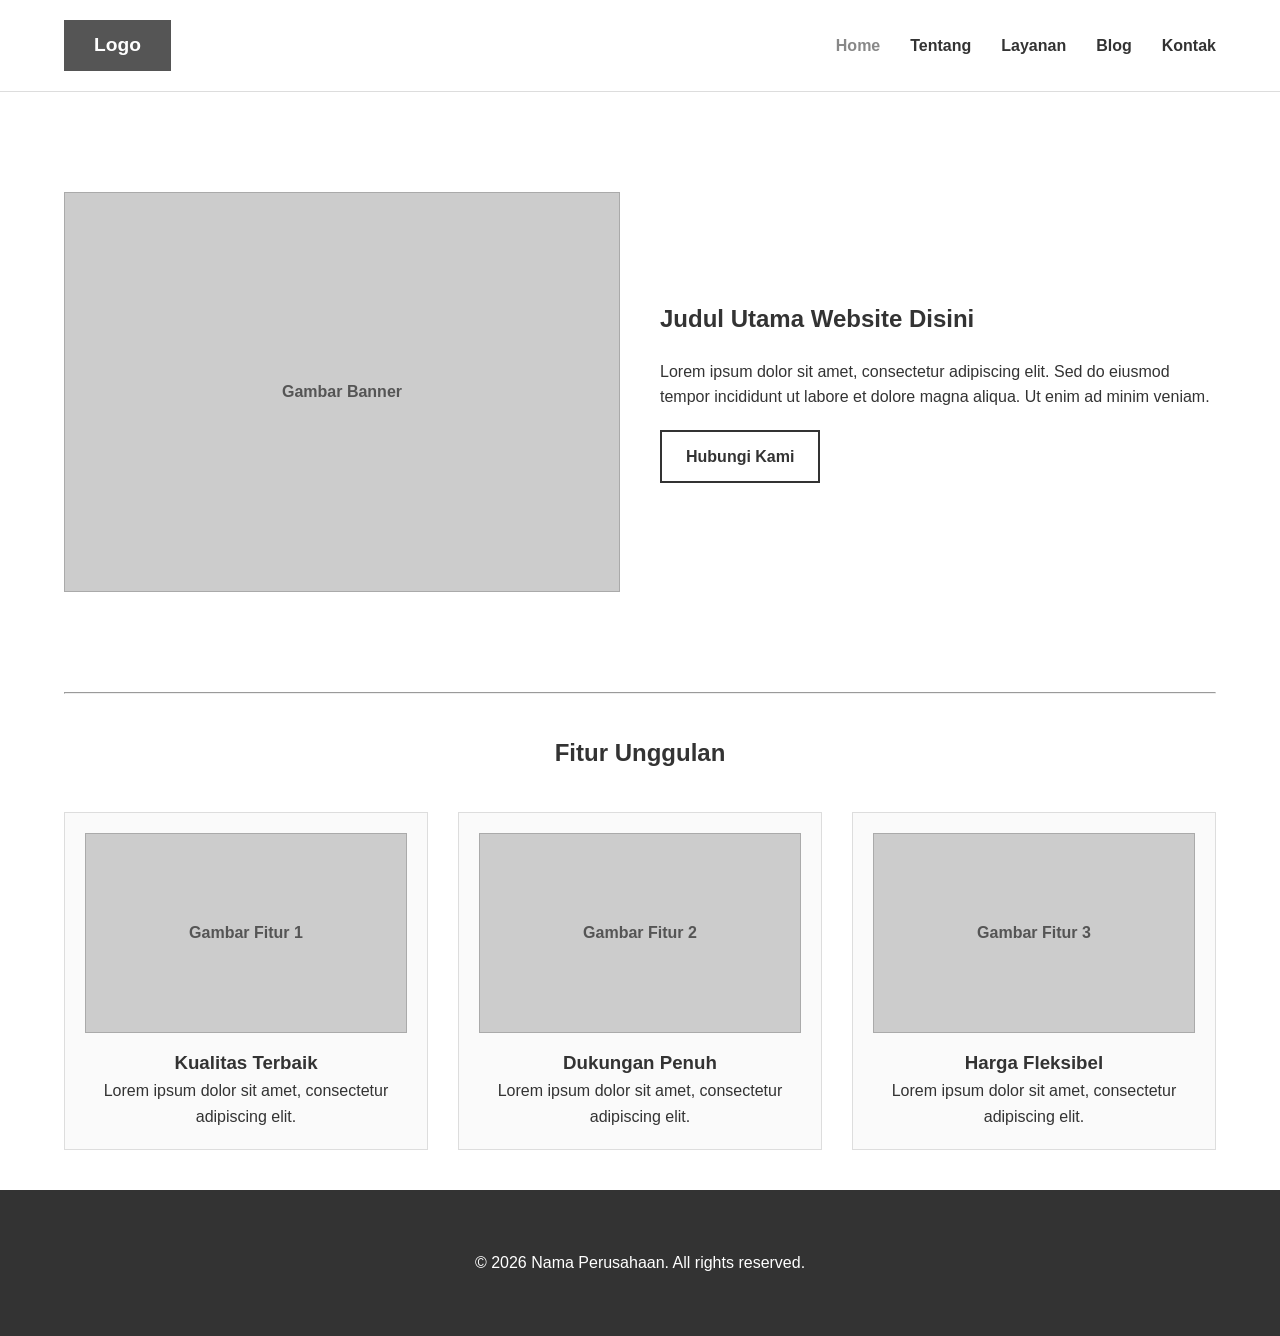
==== index.html @ 0d99ee57 "first" ====
<!DOCTYPE html>
<html lang="id">
<head>
    <meta charset="UTF-8">
    <meta name="viewport" content="width=device-width, initial-scale=1.0">
    <title>Company Profile - Home</title>
    <link rel="stylesheet" href="style.css">
</head>
<body>

    <header>
        <div class="container navbar">
            <div class="logo">Logo</div>
            <nav>
                <ul>
                    <li><a href="index.html" class="active">Home</a></li>
                    <li><a href="tentang.html">Tentang</a></li>
                    <li><a href="layanan.html">Layanan</a></li>
                    <li><a href="blog.html">Blog</a></li>
                    <li><a href="kontak.html">Kontak</a></li>
                </ul>
            </nav>
        </div>
    </header>

    <main class="container">
        <section class="hero grid-2 mb-4">
            <div class="img-placeholder">Gambar Banner</div>
            <div class="hero-text">
                <h1 class="mb-2">Judul Utama Website Disini</h1>
                <p class="mb-2">Lorem ipsum dolor sit amet, consectetur adipiscing elit. Sed do eiusmod tempor incididunt ut labore et dolore magna aliqua. Ut enim ad minim veniam.</p>
                <a href="kontak.html" class="btn">Hubungi Kami</a>
            </div>
        </section>

        <hr>

        <section class="mt-4">
            <h2 class="text-center mb-4">Fitur Unggulan</h2>
            <div class="grid-3">
                <div class="card text-center">
                    <div class="img-placeholder">Gambar Fitur 1</div>
                    <h3>Kualitas Terbaik</h3>
                    <p>Lorem ipsum dolor sit amet, consectetur adipiscing elit.</p>
                </div>
                <div class="card text-center">
                    <div class="img-placeholder">Gambar Fitur 2</div>
                    <h3>Dukungan Penuh</h3>
                    <p>Lorem ipsum dolor sit amet, consectetur adipiscing elit.</p>
                </div>
                <div class="card text-center">
                    <div class="img-placeholder">Gambar Fitur 3</div>
                    <h3>Harga Fleksibel</h3>
                    <p>Lorem ipsum dolor sit amet, consectetur adipiscing elit.</p>
                </div>
            </div>
        </section>
    </main>

    <footer>
        <div class="container">
            <p>&copy; 2026 Nama Perusahaan. All rights reserved.</p>
        </div>
    </footer>

</body>
</html>
---- style.css ----
/* style.css */
* {
    margin: 0;
    padding: 0;
    box-sizing: border-box;
    font-family: 'Segoe UI', Tahoma, Geneva, Verdana, sans-serif;
}

body {
    color: #333;
    line-height: 1.6;
    display: flex;
    flex-direction: column;
    min-height: 100vh;
}

/* --- Utility Classes --- */
.container {
    width: 90%;
    max-width: 1200px;
    margin: 0 auto;
    padding: 40px 0;
}

.text-center { text-align: center; }
.mb-2 { margin-bottom: 20px; }
.mb-4 { margin-bottom: 40px; }
.mt-4 { margin-top: 40px; }

.btn {
    display: inline-block;
    padding: 12px 24px;
    background-color: transparent;
    border: 2px solid #333;
    color: #333;
    text-decoration: none;
    font-weight: bold;
    cursor: pointer;
    transition: all 0.3s ease;
}

.btn:hover {
    background-color: #333;
    color: #fff;
}

.img-placeholder {
    background-color: #ccc;
    display: flex;
    justify-content: center;
    align-items: center;
    color: #555;
    font-weight: bold;
    border: 1px solid #aaa;
    width: 100%;
}

/* --- Layout Grids --- */
.grid-2 {
    display: grid;
    grid-template-columns: repeat(auto-fit, minmax(300px, 1fr));
    gap: 40px;
    align-items: center;
}

.grid-3 {
    display: grid;
    grid-template-columns: repeat(auto-fit, minmax(250px, 1fr));
    gap: 30px;
}

/* --- Navbar --- */
header {
    border-bottom: 1px solid #ddd;
    background-color: #fff;
    position: sticky;
    top: 0;
    z-index: 100;
}

.navbar {
    display: flex;
    justify-content: space-between;
    align-items: center;
    padding: 20px 0;
}

.logo {
    background-color: #555;
    color: white;
    padding: 10px 30px;
    font-size: 1.2rem;
    font-weight: bold;
}

nav ul {
    list-style: none;
    display: flex;
    gap: 30px;
}

nav a {
    text-decoration: none;
    color: #333;
    font-weight: 600;
    transition: color 0.3s;
}

nav a:hover, nav a.active {
    color: #888;
}

/* --- Sections --- */
.hero {
    padding: 60px 0;
}

.hero .img-placeholder {
    height: 400px;
}

.card {
    border: 1px solid #ddd;
    padding: 20px;
    background: #fafafa;
}

.card .img-placeholder {
    height: 200px;
    margin-bottom: 15px;
}

/* --- Form --- */
.form-group {
    margin-bottom: 20px;
}

.form-group label {
    display: block;
    margin-bottom: 5px;
    font-weight: bold;
}

.form-group input, .form-group textarea {
    width: 100%;
    padding: 10px;
    border: 1px solid #ccc;
}

/* --- Footer --- */
footer {
    background-color: #333;
    color: #fff;
    text-align: center;
    padding: 20px 0;
    margin-top: auto;
}
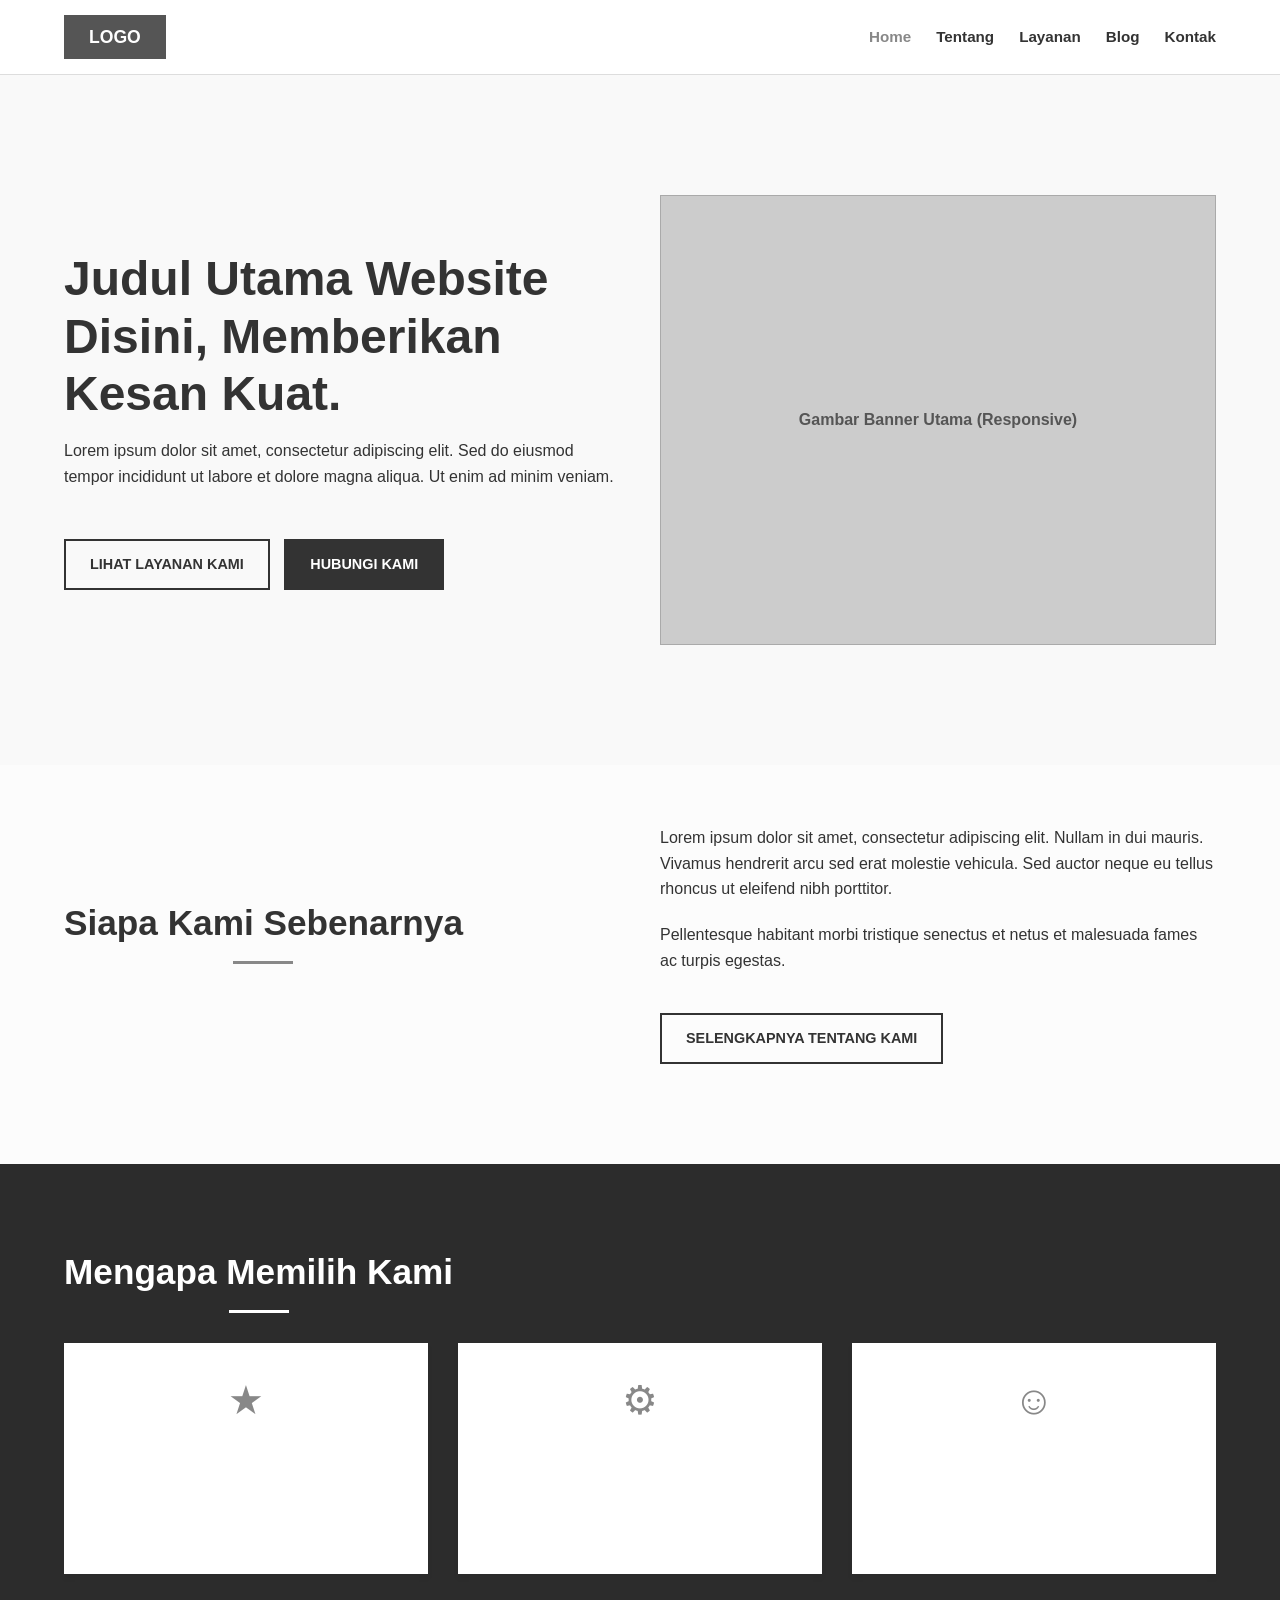
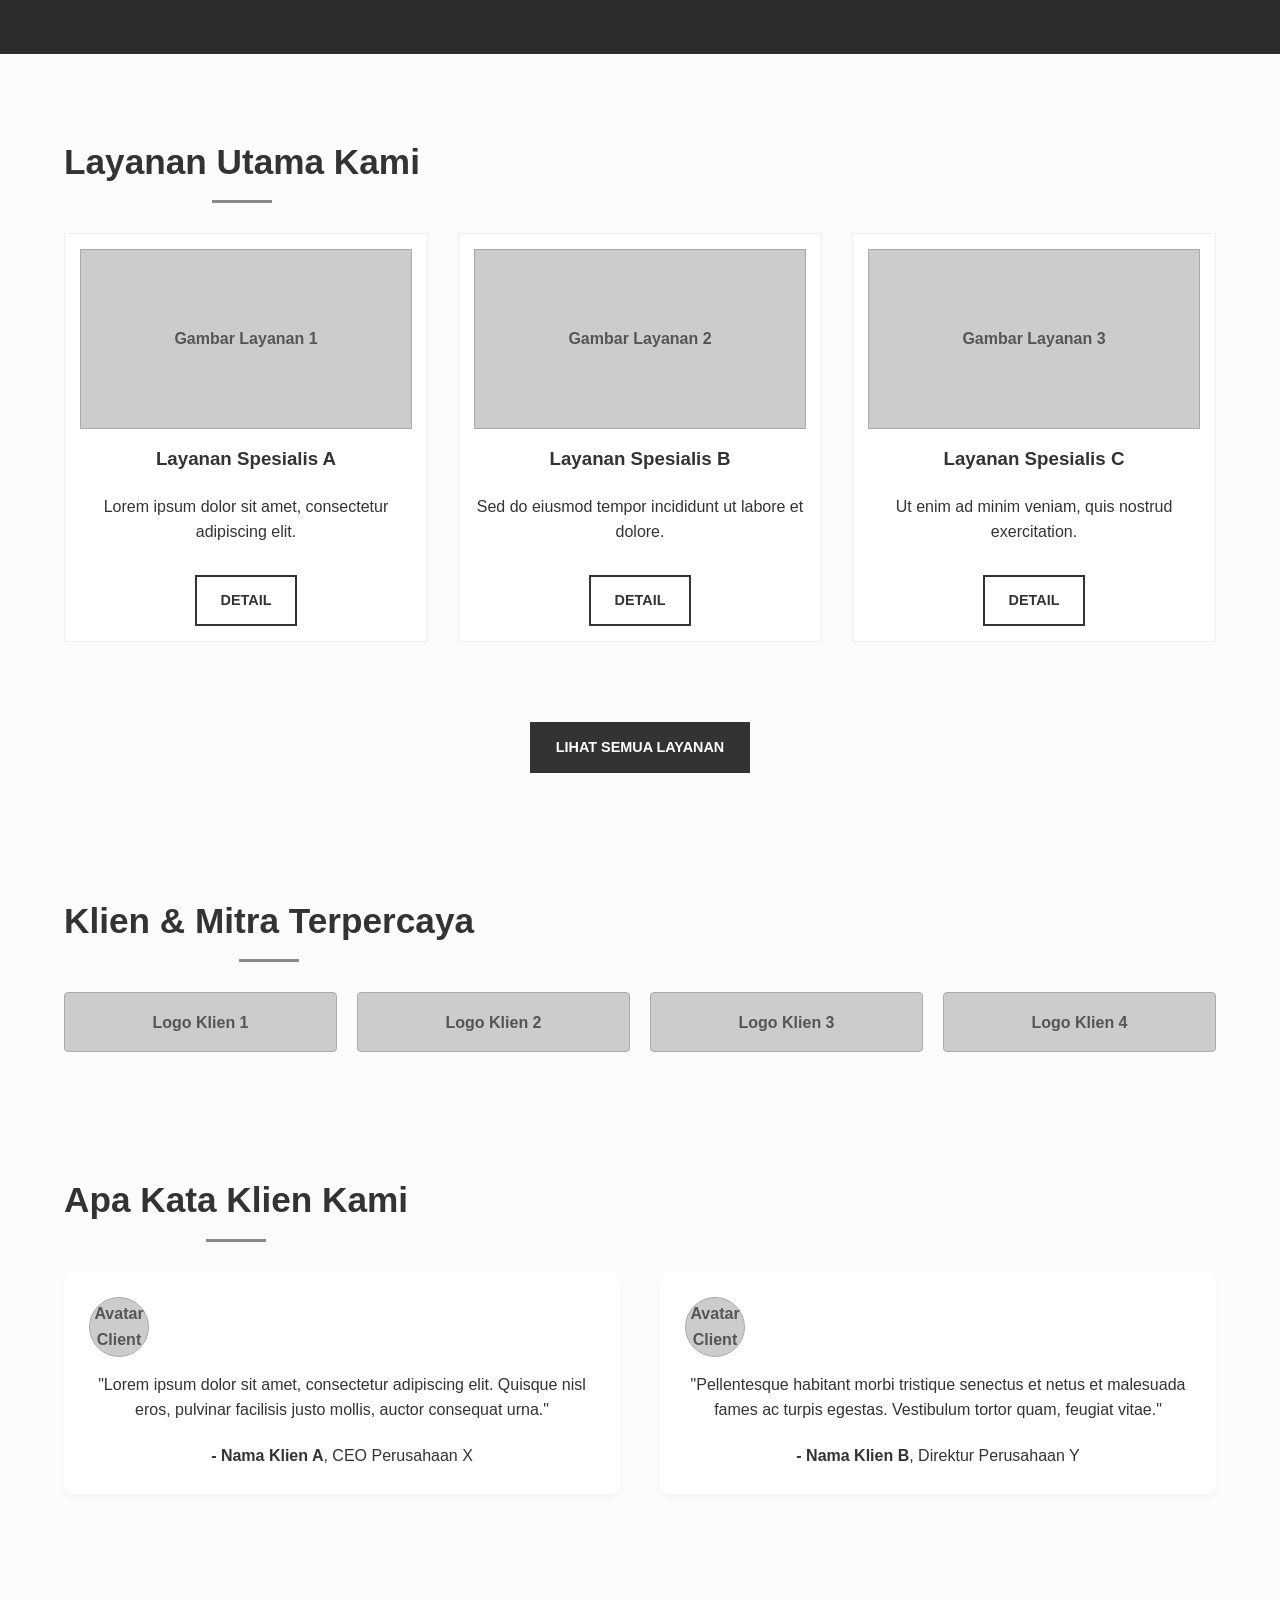
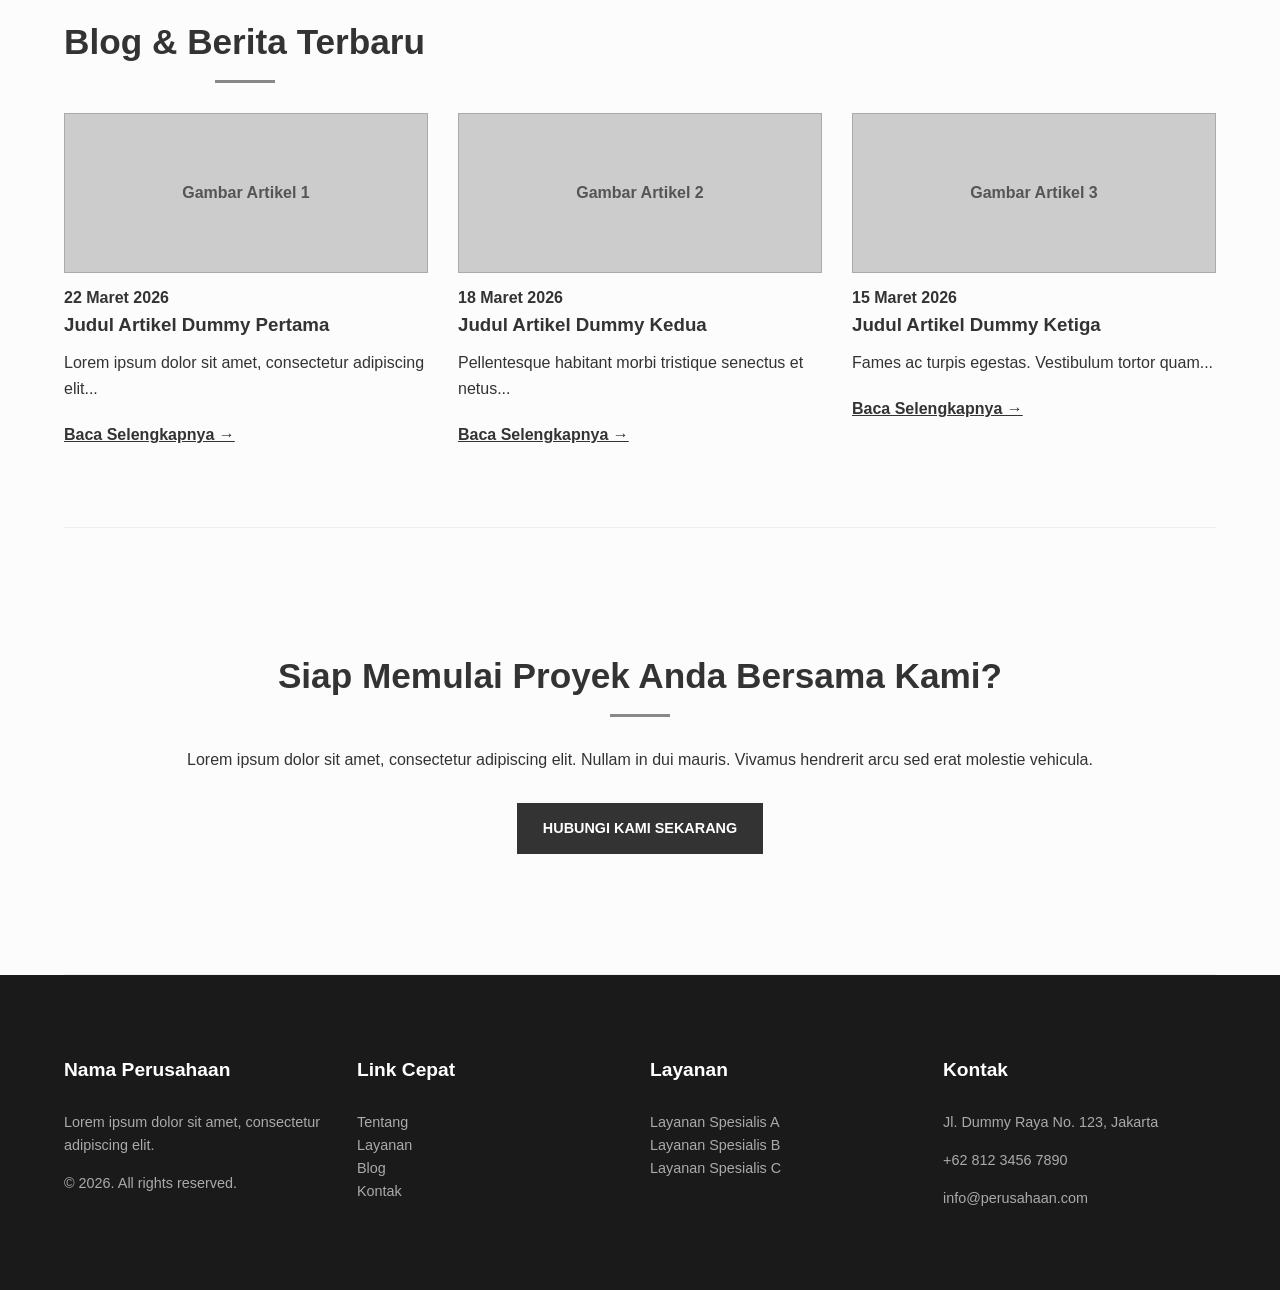
==== commit c99913c8: "second" ====
--- a/index.html
+++ b/index.html
@@ -3,7 +3,7 @@
 <head>
     <meta charset="UTF-8">
     <meta name="viewport" content="width=device-width, initial-scale=1.0">
-    <title>Company Profile - Home</title>
+    <title>Company Profile - Home (Kompleks)</title>
     <link rel="stylesheet" href="style.css">
 </head>
 <body>
@@ -23,43 +23,173 @@
         </div>
     </header>
 
-    <main class="container">
-        <section class="hero grid-2 mb-4">
-            <div class="img-placeholder">Gambar Banner</div>
-            <div class="hero-text">
-                <h1 class="mb-2">Judul Utama Website Disini</h1>
-                <p class="mb-2">Lorem ipsum dolor sit amet, consectetur adipiscing elit. Sed do eiusmod tempor incididunt ut labore et dolore magna aliqua. Ut enim ad minim veniam.</p>
-                <a href="kontak.html" class="btn">Hubungi Kami</a>
+    <main>
+        <section class="hero grid-2">
+            <div class="container">
+                <div class="grid-2">
+                    <div class="hero-text">
+                        <h1 class="mb-2">Judul Utama Website Disini, Memberikan Kesan Kuat.</h1>
+                        <p class="mb-3">Lorem ipsum dolor sit amet, consectetur adipiscing elit. Sed do eiusmod tempor incididunt ut labore et dolore magna aliqua. Ut enim ad minim veniam.</p>
+                        <a href="layanan.html" class="btn">Lihat Layanan Kami</a>
+                        <a href="kontak.html" class="btn mt-2" style="margin-left: 10px; background-color: #333; color: #fff;">Hubungi Kami</a>
+                    </div>
+                    <div class="img-placeholder">Gambar Banner Utama (Responsive)</div>
+                </div>
             </div>
         </section>
 
-        <hr>
+        <section id="brief-about" class="about-brief container pb-4">
+            <div class="grid-2">
+                <div>
+                    <h2 class="section-title mb-2">Siapa Kami Sebenarnya</h2>
+                </div>
+                <div>
+                    <p>Lorem ipsum dolor sit amet, consectetur adipiscing elit. Nullam in dui mauris. Vivamus hendrerit arcu sed erat molestie vehicula. Sed auctor neque eu tellus rhoncus ut eleifend nibh porttitor.</p>
+                    <p class="mt-2">Pellentesque habitant morbi tristique senectus et netus et malesuada fames ac turpis egestas.</p>
+                    <a href="tentang.html" class="btn mt-4">Selengkapnya Tentang Kami</a>
+                </div>
+            </div>
+        </section>
 
-        <section class="mt-4">
-            <h2 class="text-center mb-4">Fitur Unggulan</h2>
+        <section id="why-us" class="why-us section-dark pt-4 pb-4 mt-4">
+            <div class="container">
+                <h2 class="section-title text-center mb-4">Mengapa Memilih Kami</h2>
+                <div class="grid-3 text-center">
+                    <div class="card">
+                        <div class="icon-box">&#9733;</div> <h3 class="mb-2">Kualitas Terbaik</h3>
+                        <p>Lorem ipsum dolor sit amet, consectetur adipiscing elit.</p>
+                    </div>
+                    <div class="card">
+                        <div class="icon-box">&#9881;</div> <h3 class="mb-2">Proses Efisien</h3>
+                        <p>Lorem ipsum dolor sit amet, consectetur adipiscing elit.</p>
+                    </div>
+                    <div class="card">
+                        <div class="icon-box">&#9786;</div> <h3 class="mb-2">Dukungan Penuh</h3>
+                        <p>Lorem ipsum dolor sit amet, consectetur adipiscing elit.</p>
+                    </div>
+                </div>
+            </div>
+        </section>
+
+        <section id="main-services" class="services-brief container pt-4 pb-4 mt-4">
+            <h2 class="section-title text-center mb-4">Layanan Utama Kami</h2>
             <div class="grid-3">
                 <div class="card text-center">
-                    <div class="img-placeholder">Gambar Fitur 1</div>
-                    <h3>Kualitas Terbaik</h3>
-                    <p>Lorem ipsum dolor sit amet, consectetur adipiscing elit.</p>
+                    <div class="img-placeholder">Gambar Layanan 1</div>
+                    <h3 class="mb-2">Layanan Spesialis A</h3>
+                    <p class="mb-3">Lorem ipsum dolor sit amet, consectetur adipiscing elit.</p>
+                    <a href="layanan.html" class="btn">Detail</a>
                 </div>
                 <div class="card text-center">
-                    <div class="img-placeholder">Gambar Fitur 2</div>
-                    <h3>Dukungan Penuh</h3>
-                    <p>Lorem ipsum dolor sit amet, consectetur adipiscing elit.</p>
+                    <div class="img-placeholder">Gambar Layanan 2</div>
+                    <h3 class="mb-2">Layanan Spesialis B</h3>
+                    <p class="mb-3">Sed do eiusmod tempor incididunt ut labore et dolore.</p>
+                    <a href="layanan.html" class="btn">Detail</a>
                 </div>
                 <div class="card text-center">
-                    <div class="img-placeholder">Gambar Fitur 3</div>
-                    <h3>Harga Fleksibel</h3>
-                    <p>Lorem ipsum dolor sit amet, consectetur adipiscing elit.</p>
+                    <div class="img-placeholder">Gambar Layanan 3</div>
+                    <h3 class="mb-2">Layanan Spesialis C</h3>
+                    <p class="mb-3">Ut enim ad minim veniam, quis nostrud exercitation.</p>
+                    <a href="layanan.html" class="btn">Detail</a>
                 </div>
+            </div>
+            <div class="text-center mt-4">
+                <a href="layanan.html" class="btn mt-4" style="background-color: #333; color: #fff;">Lihat Semua Layanan</a>
+            </div>
+        </section>
+
+        <section id="clients" class="clients container pb-4 mt-4">
+            <h2 class="section-title text-center mb-4">Klien & Mitra Terpercaya</h2>
+            <div class="grid-4 text-center">
+                <div class="img-placeholder">Logo Klien 1</div>
+                <div class="img-placeholder">Logo Klien 2</div>
+                <div class="img-placeholder">Logo Klien 3</div>
+                <div class="img-placeholder">Logo Klien 4</div>
+            </div>
+        </section>
+
+        <section id="testimonials" class="testimonials container pb-4 mt-4">
+            <h2 class="section-title text-center mb-4">Apa Kata Klien Kami</h2>
+            <div class="grid-2 testimonials text-center">
+                <div class="testimonial-card">
+                    <div class="img-placeholder client-avatar">Avatar Client</div>
+                    <p class="mb-2">"Lorem ipsum dolor sit amet, consectetur adipiscing elit. Quisque nisl eros, pulvinar facilisis justo mollis, auctor consequat urna."</p>
+                    <p><strong>- Nama Klien A</strong>, CEO Perusahaan X</p>
+                </div>
+                <div class="testimonial-card">
+                    <div class="img-placeholder client-avatar">Avatar Client</div>
+                    <p class="mb-2">"Pellentesque habitant morbi tristique senectus et netus et malesuada fames ac turpis egestas. Vestibulum tortor quam, feugiat vitae."</p>
+                    <p><strong>- Nama Klien B</strong>, Direktur Perusahaan Y</p>
+                </div>
+            </div>
+        </section>
+
+        <section id="recent-blog" class="blog-brief container pt-4 pb-4 mt-4">
+            <h2 class="section-title text-center mb-4">Blog & Berita Terbaru</h2>
+            <div class="grid-3">
+                <div class="card">
+                    <div class="img-placeholder">Gambar Artikel 1</div>
+                    <h4>22 Maret 2026</h4>
+                    <h3 class="mb-1">Judul Artikel Dummy Pertama</h3>
+                    <p class="mb-2">Lorem ipsum dolor sit amet, consectetur adipiscing elit...</p>
+                    <a href="blog.html" style="color: #333; font-weight: bold;">Baca Selengkapnya &rarr;</a>
+                </div>
+                <div class="card">
+                    <div class="img-placeholder">Gambar Artikel 2</div>
+                    <h4>18 Maret 2026</h4>
+                    <h3 class="mb-1">Judul Artikel Dummy Kedua</h3>
+                    <p class="mb-2">Pellentesque habitant morbi tristique senectus et netus...</p>
+                    <a href="blog.html" style="color: #333; font-weight: bold;">Baca Selengkapnya &rarr;</a>
+                </div>
+                <div class="card">
+                    <div class="img-placeholder">Gambar Artikel 3</div>
+                    <h4>15 Maret 2026</h4>
+                    <h3 class="mb-1">Judul Artikel Dummy Ketiga</h3>
+                    <p class="mb-2">Fames ac turpis egestas. Vestibulum tortor quam...</p>
+                    <a href="blog.html" style="color: #333; font-weight: bold;">Baca Selengkapnya &rarr;</a>
+                </div>
+            </div>
+        </section>
+
+        <section id="cta" class="cta text-center container mt-4">
+            <div class="container">
+                <h2 class="section-title mb-2">Siap Memulai Proyek Anda Bersama Kami?</h2>
+                <p class="mb-3">Lorem ipsum dolor sit amet, consectetur adipiscing elit. Nullam in dui mauris. Vivamus hendrerit arcu sed erat molestie vehicula.</p>
+                <a href="kontak.html" class="btn" style="background-color: #333; color: #fff;">Hubungi Kami Sekarang</a>
             </div>
         </section>
     </main>
 
     <footer>
-        <div class="container">
-            <p>&copy; 2026 Nama Perusahaan. All rights reserved.</p>
+        <div class="container grid-4">
+            <div class="footer-col">
+                <h4>Nama Perusahaan</h4>
+                <p>Lorem ipsum dolor sit amet, consectetur adipiscing elit.</p>
+                <p>&copy; 2026. All rights reserved.</p>
+            </div>
+            <div class="footer-col">
+                <h4>Link Cepat</h4>
+                <ul>
+                    <li><a href="tentang.html">Tentang</a></li>
+                    <li><a href="layanan.html">Layanan</a></li>
+                    <li><a href="blog.html">Blog</a></li>
+                    <li><a href="kontak.html">Kontak</a></li>
+                </ul>
+            </div>
+            <div class="footer-col">
+                <h4>Layanan</h4>
+                <ul>
+                    <li><a href="layanan.html">Layanan Spesialis A</a></li>
+                    <li><a href="layanan.html">Layanan Spesialis B</a></li>
+                    <li><a href="layanan.html">Layanan Spesialis C</a></li>
+                </ul>
+            </div>
+            <div class="footer-col">
+                <h4>Kontak</h4>
+                <p>Jl. Dummy Raya No. 123, Jakarta</p>
+                <p>+62 812 3456 7890</p>
+                <p>info@perusahaan.com</p>
+            </div>
         </div>
     </footer>
 
--- a/style.css
+++ b/style.css
@@ -1,4 +1,4 @@
-/* style.css */
+/* style.css - Diperbarui untuk Home yang Lebih Kompleks */
 * {
     margin: 0;
     padding: 0;
@@ -12,6 +12,7 @@
     display: flex;
     flex-direction: column;
     min-height: 100vh;
+    background-color: #fcfcfc;
 }
 
 /* --- Utility Classes --- */
@@ -23,9 +24,14 @@
 }
 
 .text-center { text-align: center; }
+.mb-1 { margin-bottom: 10px; }
 .mb-2 { margin-bottom: 20px; }
+.mb-3 { margin-bottom: 30px; }
 .mb-4 { margin-bottom: 40px; }
+.mt-2 { margin-top: 20px; }
 .mt-4 { margin-top: 40px; }
+.pt-4 { padding-top: 40px; }
+.pb-4 { padding-bottom: 40px; }
 
 .btn {
     display: inline-block;
@@ -37,6 +43,8 @@
     font-weight: bold;
     cursor: pointer;
     transition: all 0.3s ease;
+    text-transform: uppercase;
+    font-size: 0.9rem;
 }
 
 .btn:hover {
@@ -58,15 +66,21 @@
 /* --- Layout Grids --- */
 .grid-2 {
     display: grid;
-    grid-template-columns: repeat(auto-fit, minmax(300px, 1fr));
+    grid-template-columns: repeat(auto-fit, minmax(350px, 1fr));
     gap: 40px;
     align-items: center;
 }
 
 .grid-3 {
     display: grid;
-    grid-template-columns: repeat(auto-fit, minmax(250px, 1fr));
+    grid-template-columns: repeat(auto-fit, minmax(300px, 1fr));
     gap: 30px;
+}
+
+.grid-4 {
+    display: grid;
+    grid-template-columns: repeat(auto-fit, minmax(200px, 1fr));
+    gap: 20px;
 }
 
 /* --- Navbar --- */
@@ -82,21 +96,22 @@
     display: flex;
     justify-content: space-between;
     align-items: center;
-    padding: 20px 0;
+    padding: 15px 0;
 }
 
 .logo {
     background-color: #555;
     color: white;
-    padding: 10px 30px;
-    font-size: 1.2rem;
+    padding: 8px 25px;
+    font-size: 1.1rem;
     font-weight: bold;
+    text-transform: uppercase;
 }
 
 nav ul {
     list-style: none;
     display: flex;
-    gap: 30px;
+    gap: 25px;
 }
 
 nav a {
@@ -104,6 +119,7 @@
     color: #333;
     font-weight: 600;
     transition: color 0.3s;
+    font-size: 0.95rem;
 }
 
 nav a:hover, nav a.active {
@@ -111,47 +127,165 @@
 }
 
 /* --- Sections --- */
+.section-title {
+    font-size: 2.2rem;
+    color: #333;
+    position: relative;
+    display: inline-block;
+    margin-bottom: 30px;
+}
+
+.section-title::after {
+    content: '';
+    display: block;
+    width: 60px;
+    height: 3px;
+    background-color: #888;
+    margin: 10px auto 0;
+}
+
+.section-dark {
+    background-color: #2c2c2c;
+    color: #fff;
+}
+
+.section-dark .section-title {
+    color: #fff;
+}
+
+.section-dark .section-title::after {
+    background-color: #fff;
+}
+
+/* Hero Section */
 .hero {
+    padding: 80px 0;
+    background-color: #f9f9f9;
+}
+
+.hero .img-placeholder {
+    height: 450px;
+}
+
+.hero-text h1 {
+    font-size: 3rem;
+    margin-bottom: 15px;
+    line-height: 1.2;
+}
+
+/* "Tentang Kami" Singkat */
+.about-brief {
     padding: 60px 0;
 }
 
-.hero .img-placeholder {
-    height: 400px;
-}
-
-.card {
-    border: 1px solid #ddd;
-    padding: 20px;
-    background: #fafafa;
-}
-
-.card .img-placeholder {
-    height: 200px;
-    margin-bottom: 15px;
-}
-
-/* --- Form --- */
-.form-group {
-    margin-bottom: 20px;
-}
-
-.form-group label {
-    display: block;
-    margin-bottom: 5px;
-    font-weight: bold;
-}
-
-.form-group input, .form-group textarea {
-    width: 100%;
-    padding: 10px;
-    border: 1px solid #ccc;
+/* "Mengapa Memilih Kami" (Update dari Fitur Unggulan) */
+.why-us .card {
+    border: none;
+    background: #fff;
+    padding: 25px;
+    box-shadow: 0 4px 6px rgba(0,0,0,0.05);
+}
+
+.why-us .icon-box {
+    font-size: 2.5rem;
+    color: #888;
+    margin-bottom: 15px;
+}
+
+/* "Layanan Utama" (Update dari Layanan) */
+.services-brief .card {
+    border: 1px solid #eee;
+    padding: 15px;
+    background: #fff;
+    transition: transform 0.3s ease;
+}
+
+.services-brief .card:hover {
+    transform: translateY(-5px);
+}
+
+.services-brief .img-placeholder {
+    height: 180px;
+    margin-bottom: 15px;
+}
+
+/* "Klien & Mitra" */
+.clients .img-placeholder {
+    height: 60px;
+    border-radius: 4px;
+}
+
+/* "Testimoni" */
+.testimonials .testimonial-card {
+    background-color: #fff;
+    padding: 25px;
+    border-radius: 8px;
+    position: relative;
+    box-shadow: 0 4px 6px rgba(0,0,0,0.03);
+}
+
+.testimonials .client-avatar {
+    width: 60px;
+    height: 60px;
+    border-radius: 50%;
+    background-color: #ccc;
+    margin-bottom: 15px;
+}
+
+/* "Blog Terbaru" */
+.blog-brief .card {
+    border: none;
+    background: transparent;
+}
+
+.blog-brief .img-placeholder {
+    height: 160px;
+    margin-bottom: 12px;
+}
+
+/* "Panggilan untuk Aksi" (Call to Action - CTA) */
+.cta {
+    background-color: #fcfcfc;
+    padding: 80px 0;
+    border-top: 1px solid #eee;
+    border-bottom: 1px solid #eee;
 }
 
 /* --- Footer --- */
 footer {
-    background-color: #333;
-    color: #fff;
-    text-align: center;
-    padding: 20px 0;
+    background-color: #1a1a1a;
+    color: #eee;
+    padding: 40px 0;
     margin-top: auto;
+}
+
+footer .footer-col {
+    display: flex;
+    flex-direction: column;
+    gap: 15px;
+}
+
+footer h4 {
+    color: #fff;
+    font-size: 1.2rem;
+    margin-bottom: 10px;
+}
+
+footer p, footer li {
+    font-size: 0.9rem;
+    color: #aaa;
+}
+
+footer ul {
+    list-style: none;
+}
+
+footer a {
+    text-decoration: none;
+    color: #aaa;
+    transition: color 0.3s;
+}
+
+footer a:hover {
+    color: #fff;
 }
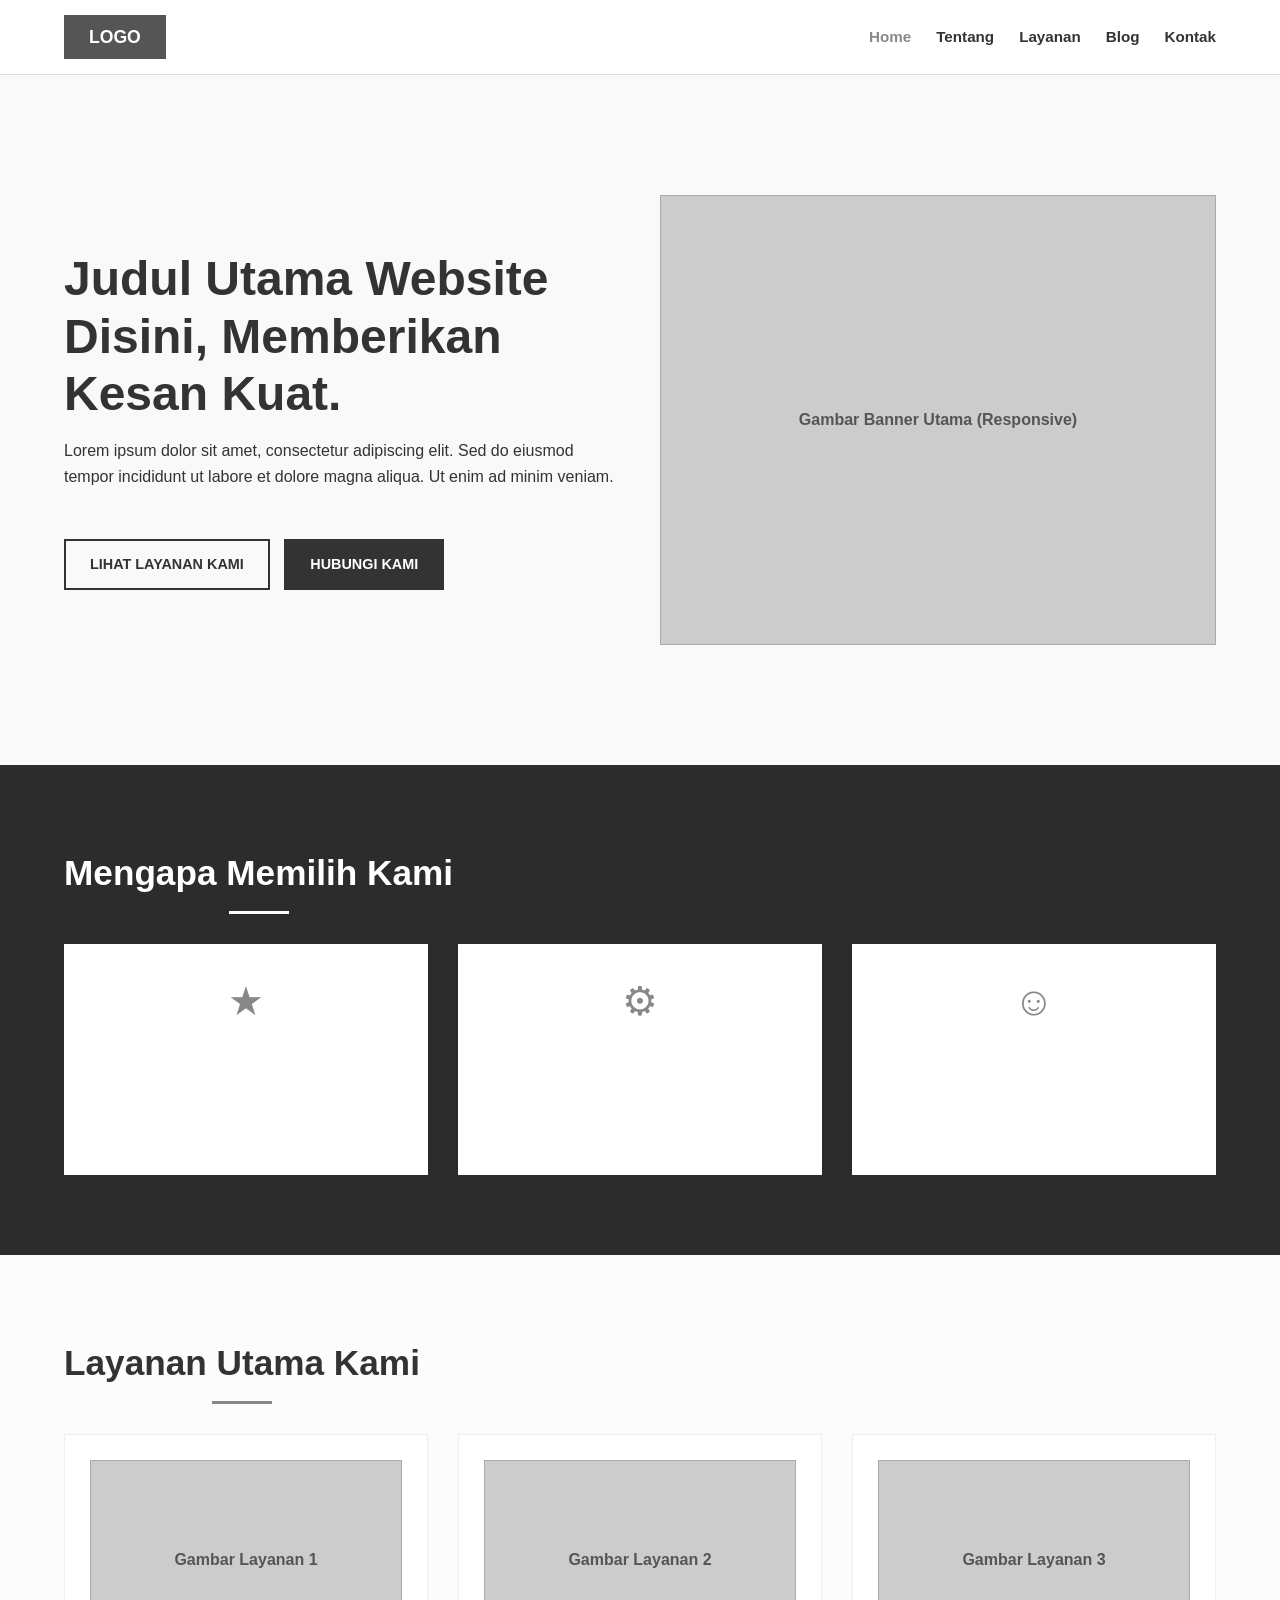
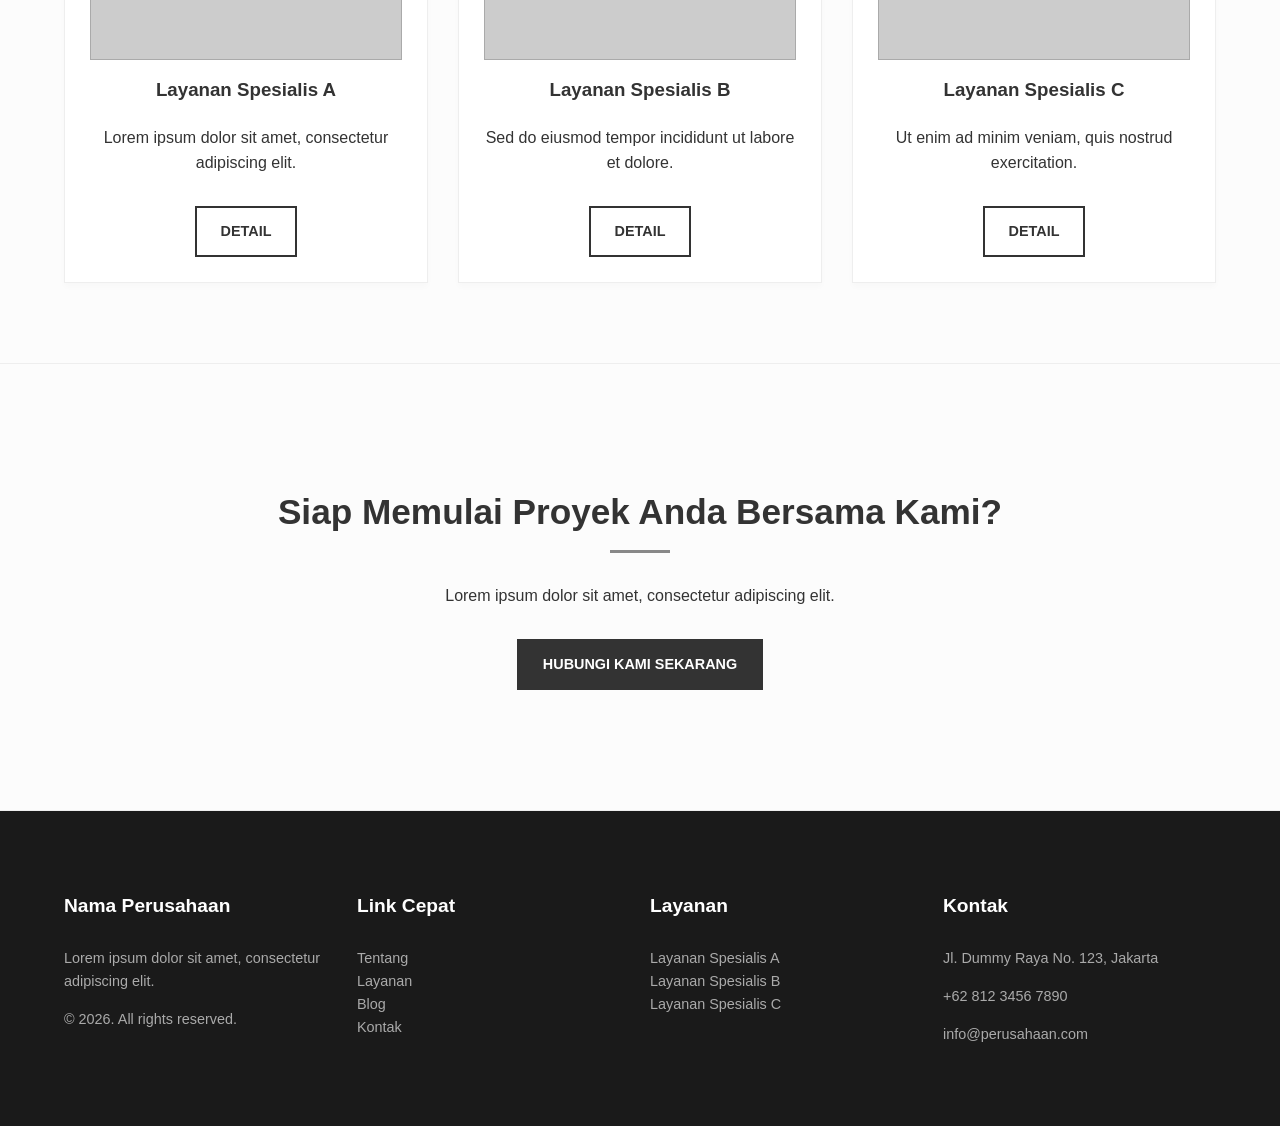
==== commit 9bee0064: "update" ====
--- a/index.html
+++ b/index.html
@@ -3,7 +3,7 @@
 <head>
     <meta charset="UTF-8">
     <meta name="viewport" content="width=device-width, initial-scale=1.0">
-    <title>Company Profile - Home (Kompleks)</title>
+    <title>Company Profile - Home</title>
     <link rel="stylesheet" href="style.css">
 </head>
 <body>
@@ -11,8 +11,9 @@
     <header>
         <div class="container navbar">
             <div class="logo">Logo</div>
+            <button class="menu-toggle" id="mobile-menu">&#9776;</button>
             <nav>
-                <ul>
+                <ul id="nav-links">
                     <li><a href="index.html" class="active">Home</a></li>
                     <li><a href="tentang.html">Tentang</a></li>
                     <li><a href="layanan.html">Layanan</a></li>
@@ -31,27 +32,14 @@
                         <h1 class="mb-2">Judul Utama Website Disini, Memberikan Kesan Kuat.</h1>
                         <p class="mb-3">Lorem ipsum dolor sit amet, consectetur adipiscing elit. Sed do eiusmod tempor incididunt ut labore et dolore magna aliqua. Ut enim ad minim veniam.</p>
                         <a href="layanan.html" class="btn">Lihat Layanan Kami</a>
-                        <a href="kontak.html" class="btn mt-2" style="margin-left: 10px; background-color: #333; color: #fff;">Hubungi Kami</a>
+                        <a href="kontak.html" class="btn btn-dark mt-2" style="margin-left: 10px;">Hubungi Kami</a>
                     </div>
                     <div class="img-placeholder">Gambar Banner Utama (Responsive)</div>
                 </div>
             </div>
         </section>
 
-        <section id="brief-about" class="about-brief container pb-4">
-            <div class="grid-2">
-                <div>
-                    <h2 class="section-title mb-2">Siapa Kami Sebenarnya</h2>
-                </div>
-                <div>
-                    <p>Lorem ipsum dolor sit amet, consectetur adipiscing elit. Nullam in dui mauris. Vivamus hendrerit arcu sed erat molestie vehicula. Sed auctor neque eu tellus rhoncus ut eleifend nibh porttitor.</p>
-                    <p class="mt-2">Pellentesque habitant morbi tristique senectus et netus et malesuada fames ac turpis egestas.</p>
-                    <a href="tentang.html" class="btn mt-4">Selengkapnya Tentang Kami</a>
-                </div>
-            </div>
-        </section>
-
-        <section id="why-us" class="why-us section-dark pt-4 pb-4 mt-4">
+        <section id="why-us" class="why-us section-dark pt-4 pb-4">
             <div class="container">
                 <h2 class="section-title text-center mb-4">Mengapa Memilih Kami</h2>
                 <div class="grid-3 text-center">
@@ -70,7 +58,7 @@
                 </div>
             </div>
         </section>
-
+        
         <section id="main-services" class="services-brief container pt-4 pb-4 mt-4">
             <h2 class="section-title text-center mb-4">Layanan Utama Kami</h2>
             <div class="grid-3">
@@ -93,69 +81,13 @@
                     <a href="layanan.html" class="btn">Detail</a>
                 </div>
             </div>
-            <div class="text-center mt-4">
-                <a href="layanan.html" class="btn mt-4" style="background-color: #333; color: #fff;">Lihat Semua Layanan</a>
-            </div>
         </section>
 
-        <section id="clients" class="clients container pb-4 mt-4">
-            <h2 class="section-title text-center mb-4">Klien & Mitra Terpercaya</h2>
-            <div class="grid-4 text-center">
-                <div class="img-placeholder">Logo Klien 1</div>
-                <div class="img-placeholder">Logo Klien 2</div>
-                <div class="img-placeholder">Logo Klien 3</div>
-                <div class="img-placeholder">Logo Klien 4</div>
-            </div>
-        </section>
-
-        <section id="testimonials" class="testimonials container pb-4 mt-4">
-            <h2 class="section-title text-center mb-4">Apa Kata Klien Kami</h2>
-            <div class="grid-2 testimonials text-center">
-                <div class="testimonial-card">
-                    <div class="img-placeholder client-avatar">Avatar Client</div>
-                    <p class="mb-2">"Lorem ipsum dolor sit amet, consectetur adipiscing elit. Quisque nisl eros, pulvinar facilisis justo mollis, auctor consequat urna."</p>
-                    <p><strong>- Nama Klien A</strong>, CEO Perusahaan X</p>
-                </div>
-                <div class="testimonial-card">
-                    <div class="img-placeholder client-avatar">Avatar Client</div>
-                    <p class="mb-2">"Pellentesque habitant morbi tristique senectus et netus et malesuada fames ac turpis egestas. Vestibulum tortor quam, feugiat vitae."</p>
-                    <p><strong>- Nama Klien B</strong>, Direktur Perusahaan Y</p>
-                </div>
-            </div>
-        </section>
-
-        <section id="recent-blog" class="blog-brief container pt-4 pb-4 mt-4">
-            <h2 class="section-title text-center mb-4">Blog & Berita Terbaru</h2>
-            <div class="grid-3">
-                <div class="card">
-                    <div class="img-placeholder">Gambar Artikel 1</div>
-                    <h4>22 Maret 2026</h4>
-                    <h3 class="mb-1">Judul Artikel Dummy Pertama</h3>
-                    <p class="mb-2">Lorem ipsum dolor sit amet, consectetur adipiscing elit...</p>
-                    <a href="blog.html" style="color: #333; font-weight: bold;">Baca Selengkapnya &rarr;</a>
-                </div>
-                <div class="card">
-                    <div class="img-placeholder">Gambar Artikel 2</div>
-                    <h4>18 Maret 2026</h4>
-                    <h3 class="mb-1">Judul Artikel Dummy Kedua</h3>
-                    <p class="mb-2">Pellentesque habitant morbi tristique senectus et netus...</p>
-                    <a href="blog.html" style="color: #333; font-weight: bold;">Baca Selengkapnya &rarr;</a>
-                </div>
-                <div class="card">
-                    <div class="img-placeholder">Gambar Artikel 3</div>
-                    <h4>15 Maret 2026</h4>
-                    <h3 class="mb-1">Judul Artikel Dummy Ketiga</h3>
-                    <p class="mb-2">Fames ac turpis egestas. Vestibulum tortor quam...</p>
-                    <a href="blog.html" style="color: #333; font-weight: bold;">Baca Selengkapnya &rarr;</a>
-                </div>
-            </div>
-        </section>
-
-        <section id="cta" class="cta text-center container mt-4">
+        <section id="cta" class="cta text-center mt-4">
             <div class="container">
                 <h2 class="section-title mb-2">Siap Memulai Proyek Anda Bersama Kami?</h2>
-                <p class="mb-3">Lorem ipsum dolor sit amet, consectetur adipiscing elit. Nullam in dui mauris. Vivamus hendrerit arcu sed erat molestie vehicula.</p>
-                <a href="kontak.html" class="btn" style="background-color: #333; color: #fff;">Hubungi Kami Sekarang</a>
+                <p class="mb-3">Lorem ipsum dolor sit amet, consectetur adipiscing elit.</p>
+                <a href="kontak.html" class="btn btn-dark">Hubungi Kami Sekarang</a>
             </div>
         </section>
     </main>
@@ -193,5 +125,10 @@
         </div>
     </footer>
 
+    <script>
+        document.getElementById('mobile-menu').addEventListener('click', function() {
+            document.getElementById('nav-links').classList.toggle('active');
+        });
+    </script>
 </body>
 </html>
--- a/style.css
+++ b/style.css
@@ -1,4 +1,4 @@
-/* style.css - Diperbarui untuk Home yang Lebih Kompleks */
+/* style.css - Lengkap & Responsif */
 * {
     margin: 0;
     padding: 0;
@@ -16,13 +16,7 @@
 }
 
 /* --- Utility Classes --- */
-.container {
-    width: 90%;
-    max-width: 1200px;
-    margin: 0 auto;
-    padding: 40px 0;
-}
-
+.container { width: 90%; max-width: 1200px; margin: 0 auto; padding: 40px 0; }
 .text-center { text-align: center; }
 .mb-1 { margin-bottom: 10px; }
 .mb-2 { margin-bottom: 20px; }
@@ -34,258 +28,99 @@
 .pb-4 { padding-bottom: 40px; }
 
 .btn {
-    display: inline-block;
-    padding: 12px 24px;
-    background-color: transparent;
-    border: 2px solid #333;
-    color: #333;
-    text-decoration: none;
-    font-weight: bold;
-    cursor: pointer;
-    transition: all 0.3s ease;
-    text-transform: uppercase;
+    display: inline-block; padding: 12px 24px;
+    background-color: transparent; border: 2px solid #333;
+    color: #333; text-decoration: none; font-weight: bold;
+    cursor: pointer; transition: all 0.3s ease; text-transform: uppercase;
     font-size: 0.9rem;
 }
-
-.btn:hover {
-    background-color: #333;
-    color: #fff;
-}
+.btn:hover, .btn-dark { background-color: #333; color: #fff; }
 
 .img-placeholder {
-    background-color: #ccc;
-    display: flex;
-    justify-content: center;
-    align-items: center;
-    color: #555;
-    font-weight: bold;
-    border: 1px solid #aaa;
-    width: 100%;
+    background-color: #ccc; display: flex; justify-content: center;
+    align-items: center; color: #555; font-weight: bold;
+    border: 1px solid #aaa; width: 100%;
 }
 
 /* --- Layout Grids --- */
-.grid-2 {
-    display: grid;
-    grid-template-columns: repeat(auto-fit, minmax(350px, 1fr));
-    gap: 40px;
-    align-items: center;
-}
-
-.grid-3 {
-    display: grid;
-    grid-template-columns: repeat(auto-fit, minmax(300px, 1fr));
-    gap: 30px;
-}
-
-.grid-4 {
-    display: grid;
-    grid-template-columns: repeat(auto-fit, minmax(200px, 1fr));
-    gap: 20px;
-}
+.grid-2 { display: grid; grid-template-columns: repeat(auto-fit, minmax(300px, 1fr)); gap: 40px; align-items: center; }
+.grid-3 { display: grid; grid-template-columns: repeat(auto-fit, minmax(280px, 1fr)); gap: 30px; }
+.grid-4 { display: grid; grid-template-columns: repeat(auto-fit, minmax(200px, 1fr)); gap: 20px; }
 
 /* --- Navbar --- */
-header {
-    border-bottom: 1px solid #ddd;
-    background-color: #fff;
-    position: sticky;
-    top: 0;
-    z-index: 100;
-}
+header { border-bottom: 1px solid #ddd; background-color: #fff; position: sticky; top: 0; z-index: 100; }
+.navbar { display: flex; justify-content: space-between; align-items: center; padding: 15px 0; position: relative; }
+.logo { background-color: #555; color: white; padding: 8px 25px; font-size: 1.1rem; font-weight: bold; text-transform: uppercase; }
 
-.navbar {
-    display: flex;
-    justify-content: space-between;
-    align-items: center;
-    padding: 15px 0;
-}
+.menu-toggle { display: none; font-size: 1.5rem; cursor: pointer; background: none; border: none; color: #333; }
 
-.logo {
-    background-color: #555;
-    color: white;
-    padding: 8px 25px;
-    font-size: 1.1rem;
-    font-weight: bold;
-    text-transform: uppercase;
-}
+nav ul { list-style: none; display: flex; gap: 25px; }
+nav a { text-decoration: none; color: #333; font-weight: 600; transition: color 0.3s; font-size: 0.95rem; }
+nav a:hover, nav a.active { color: #888; }
 
-nav ul {
-    list-style: none;
-    display: flex;
-    gap: 25px;
-}
+/* --- Page Headers (Untuk Halaman Dalam) --- */
+.page-header { background-color: #2c2c2c; color: #fff; text-align: center; padding: 60px 0; }
+.page-header h1 { font-size: 2.5rem; margin-bottom: 10px; }
+.page-header p { color: #ccc; font-size: 1.1rem; }
 
-nav a {
-    text-decoration: none;
-    color: #333;
-    font-weight: 600;
-    transition: color 0.3s;
-    font-size: 0.95rem;
-}
+/* --- Sections & Cards --- */
+.section-title { font-size: 2.2rem; color: #333; position: relative; display: inline-block; margin-bottom: 30px; }
+.section-title::after { content: ''; display: block; width: 60px; height: 3px; background-color: #888; margin: 10px auto 0; }
+.section-dark { background-color: #2c2c2c; color: #fff; }
+.section-dark .section-title { color: #fff; }
+.section-dark .section-title::after { background-color: #fff; }
 
-nav a:hover, nav a.active {
-    color: #888;
-}
+.hero { padding: 80px 0; background-color: #f9f9f9; }
+.hero .img-placeholder { height: 450px; }
+.hero-text h1 { font-size: 3rem; margin-bottom: 15px; line-height: 1.2; }
 
-/* --- Sections --- */
-.section-title {
-    font-size: 2.2rem;
-    color: #333;
-    position: relative;
-    display: inline-block;
-    margin-bottom: 30px;
-}
+.card { border: 1px solid #eee; padding: 25px; background: #fff; box-shadow: 0 4px 6px rgba(0,0,0,0.02); }
+.card .img-placeholder { height: 200px; margin-bottom: 15px; }
 
-.section-title::after {
-    content: '';
-    display: block;
-    width: 60px;
-    height: 3px;
-    background-color: #888;
-    margin: 10px auto 0;
-}
+.why-us .card { border: none; box-shadow: 0 4px 6px rgba(0,0,0,0.05); }
+.why-us .icon-box { font-size: 2.5rem; color: #888; margin-bottom: 15px; }
+.clients .img-placeholder { height: 60px; border-radius: 4px; }
 
-.section-dark {
-    background-color: #2c2c2c;
-    color: #fff;
-}
+.testimonials .testimonial-card { background-color: #fff; padding: 25px; border-radius: 8px; box-shadow: 0 4px 6px rgba(0,0,0,0.03); }
+.testimonials .client-avatar { width: 60px; height: 60px; border-radius: 50%; background-color: #ccc; margin-bottom: 15px; margin-left: auto; margin-right: auto; }
 
-.section-dark .section-title {
-    color: #fff;
-}
+.cta { background-color: #fcfcfc; padding: 80px 0; border-top: 1px solid #eee; border-bottom: 1px solid #eee; }
 
-.section-dark .section-title::after {
-    background-color: #fff;
-}
-
-/* Hero Section */
-.hero {
-    padding: 80px 0;
-    background-color: #f9f9f9;
-}
-
-.hero .img-placeholder {
-    height: 450px;
-}
-
-.hero-text h1 {
-    font-size: 3rem;
-    margin-bottom: 15px;
-    line-height: 1.2;
-}
-
-/* "Tentang Kami" Singkat */
-.about-brief {
-    padding: 60px 0;
-}
-
-/* "Mengapa Memilih Kami" (Update dari Fitur Unggulan) */
-.why-us .card {
-    border: none;
-    background: #fff;
-    padding: 25px;
-    box-shadow: 0 4px 6px rgba(0,0,0,0.05);
-}
-
-.why-us .icon-box {
-    font-size: 2.5rem;
-    color: #888;
-    margin-bottom: 15px;
-}
-
-/* "Layanan Utama" (Update dari Layanan) */
-.services-brief .card {
-    border: 1px solid #eee;
-    padding: 15px;
-    background: #fff;
-    transition: transform 0.3s ease;
-}
-
-.services-brief .card:hover {
-    transform: translateY(-5px);
-}
-
-.services-brief .img-placeholder {
-    height: 180px;
-    margin-bottom: 15px;
-}
-
-/* "Klien & Mitra" */
-.clients .img-placeholder {
-    height: 60px;
-    border-radius: 4px;
-}
-
-/* "Testimoni" */
-.testimonials .testimonial-card {
-    background-color: #fff;
-    padding: 25px;
-    border-radius: 8px;
-    position: relative;
-    box-shadow: 0 4px 6px rgba(0,0,0,0.03);
-}
-
-.testimonials .client-avatar {
-    width: 60px;
-    height: 60px;
-    border-radius: 50%;
-    background-color: #ccc;
-    margin-bottom: 15px;
-}
-
-/* "Blog Terbaru" */
-.blog-brief .card {
-    border: none;
-    background: transparent;
-}
-
-.blog-brief .img-placeholder {
-    height: 160px;
-    margin-bottom: 12px;
-}
-
-/* "Panggilan untuk Aksi" (Call to Action - CTA) */
-.cta {
-    background-color: #fcfcfc;
-    padding: 80px 0;
-    border-top: 1px solid #eee;
-    border-bottom: 1px solid #eee;
-}
+/* --- Forms --- */
+.form-group { margin-bottom: 20px; text-align: left; }
+.form-group label { display: block; margin-bottom: 8px; font-weight: bold; }
+.form-group input, .form-group textarea { width: 100%; padding: 12px; border: 1px solid #ccc; border-radius: 4px; }
 
 /* --- Footer --- */
-footer {
-    background-color: #1a1a1a;
-    color: #eee;
-    padding: 40px 0;
-    margin-top: auto;
-}
+footer { background-color: #1a1a1a; color: #eee; padding: 40px 0; margin-top: auto; }
+footer .footer-col { display: flex; flex-direction: column; gap: 15px; }
+footer h4 { color: #fff; font-size: 1.2rem; margin-bottom: 10px; }
+footer p, footer li { font-size: 0.9rem; color: #aaa; }
+footer ul { list-style: none; }
+footer a { text-decoration: none; color: #aaa; transition: color 0.3s; }
+footer a:hover { color: #fff; }
 
-footer .footer-col {
-    display: flex;
-    flex-direction: column;
-    gap: 15px;
-}
-
-footer h4 {
-    color: #fff;
-    font-size: 1.2rem;
-    margin-bottom: 10px;
-}
-
-footer p, footer li {
-    font-size: 0.9rem;
-    color: #aaa;
-}
-
-footer ul {
-    list-style: none;
-}
-
-footer a {
-    text-decoration: none;
-    color: #aaa;
-    transition: color 0.3s;
-}
-
-footer a:hover {
-    color: #fff;
+/* =========================================
+   RESPONSIVE MEDIA QUERIES (Mobile & Tablet)
+   ========================================= */
+@media (max-width: 768px) {
+    .menu-toggle { display: block; }
+    
+    nav ul {
+        display: none; flex-direction: column; width: 100%;
+        position: absolute; top: 100%; left: 0; background-color: #fff;
+        border-bottom: 1px solid #ddd; padding: 20px 0; text-align: center;
+        box-shadow: 0 5px 10px rgba(0,0,0,0.1);
+    }
+    nav ul.active { display: flex; }
+    nav ul li { margin-bottom: 15px; }
+    
+    .grid-2, .grid-3, .grid-4 { grid-template-columns: 1fr; }
+    
+    .hero, .page-header { padding: 40px 0; text-align: center; }
+    .hero-text h1, .page-header h1 { font-size: 2rem; }
+    .hero .btn { width: 100%; margin: 10px 0; }
+    .hero .img-placeholder { height: 250px; }
+    
+    footer .grid-4 { gap: 40px; }
 }
